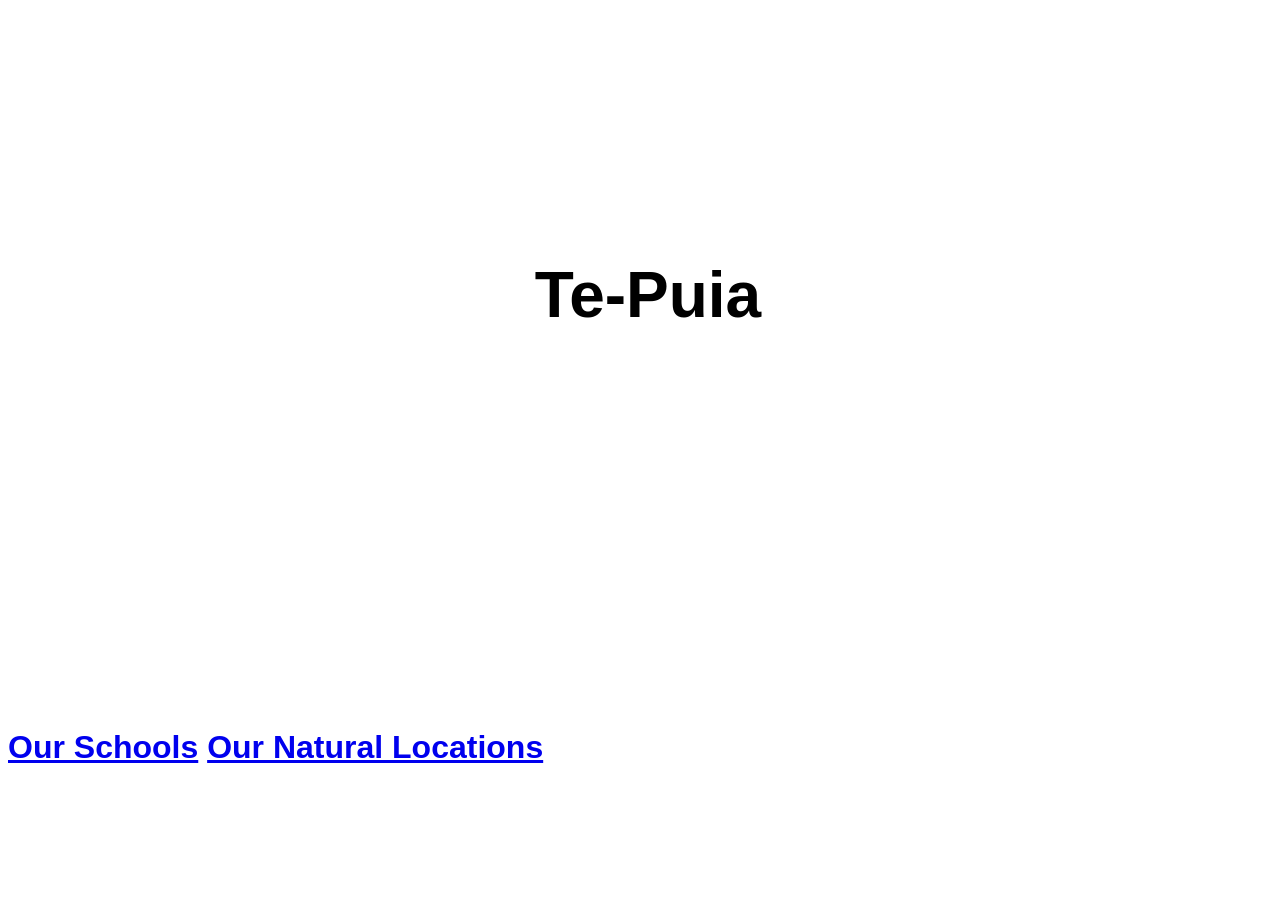
==== index.html @ 891b1590 "hero image + other page links" ====
<!DOCTYPE html>
<html lang="en">
<head>
    <meta charset="UTF-8">
    <meta name="viewport" content="width=device-width, initial-scale=1.0">
    <link rel="stylesheet" href="style.css">
    <title>Te-Puia Homepage</title>
</head>
<body>
    <!-- Hero Image -->
    <section class="hero-image">
        <h1 class="hero-text">
            Te-Puia
        </h1>
    </section>

    <!-- Other Page Links-->
    <h1 class="link-text">
        <a href="schools.html">Our Schools</a>
        <a href="locations.html">Our Natural Locations</a>
    </h1>
 
</body>
</html>
---- style.css ----
* {
    font-family: 'Trebuchet MS', 'Lucida Sans Unicode', 'Lucida Grande', 'Lucida Sans', Arial, sans-serif;
}

.hero-image {
    background-image: url("./Images/20240626_111235.jpg");
    height: 700px;
    background-position: center;
    background-repeat: no-repeat;
    background-size: cover;
}
.hero-text {
    color:rgb(0, 0, 0);
    position: absolute;
    text-align: center;
    top: 205px;
    width: 100%;
    font-size: 4rem;
}
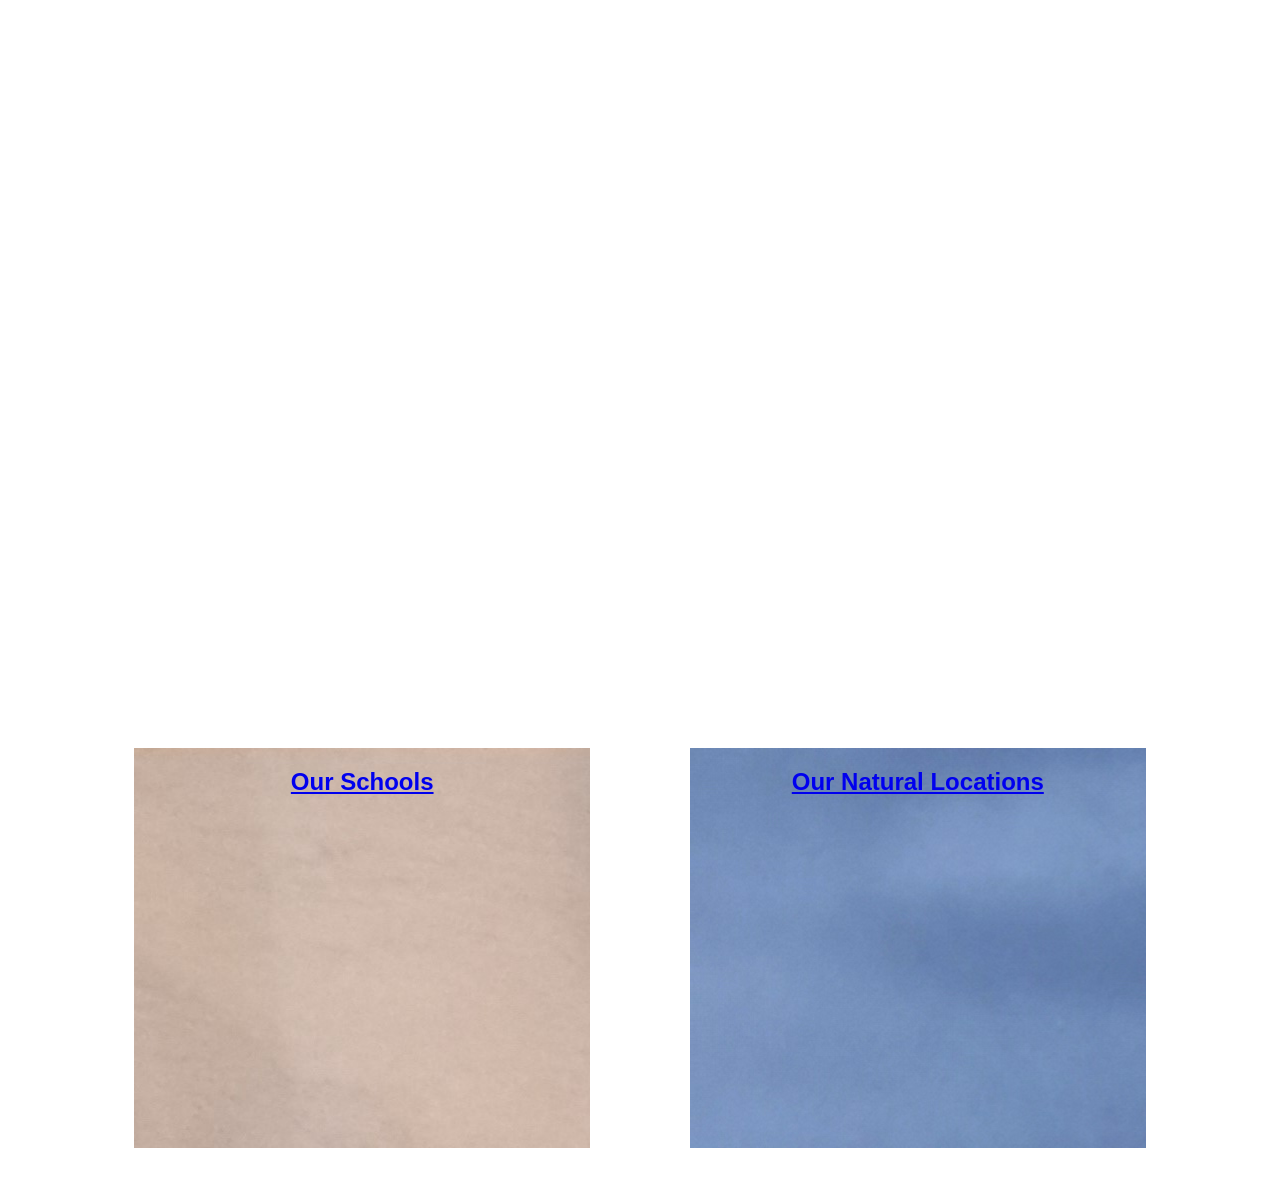
==== commit 0fe275d3: "links+background images [Not complete]" ====
--- a/index.html
+++ b/index.html
@@ -9,16 +9,24 @@
 <body>
     <!-- Hero Image -->
     <section class="hero-image">
-        <h1 class="hero-text">
+        <h1 style="font-family: 'Trebuchet MS';"class="hero-text">
             Te-Puia
         </h1>
     </section>
 
     <!-- Other Page Links-->
-    <h1 class="link-text">
-        <a href="schools.html">Our Schools</a>
-        <a href="locations.html">Our Natural Locations</a>
-    </h1>
- 
+    <section class="link-column">
+        <div class="link-1card">
+            <h1 class="link-1text">
+                <a href="schools.html">Our Schools</a>
+            </h1>
+        </div>
+        <div class="link-2card">
+            <h1 class="link-2text">
+                <a href="locations.html">Our Natural Locations</a>
+            </h1>
+        </div>
+    </section> 
+
 </body>
 </html>
--- a/style.css
+++ b/style.css
@@ -1,5 +1,5 @@
 * {
-    font-family: 'Trebuchet MS', 'Lucida Sans Unicode', 'Lucida Grande', 'Lucida Sans', Arial, sans-serif;
+        font-family: 'Trebuchet MS', 'Lucida Sans Unicode', 'Lucida Grande', 'Lucida Sans', Arial, sans-serif;
 }
 
 .hero-image {
@@ -10,10 +10,34 @@
     background-size: cover;
 }
 .hero-text {
-    color:rgb(0, 0, 0);
+    color: white;
     position: absolute;
     text-align: center;
-    top: 205px;
+    top: 250px;
     width: 100%;
-    font-size: 4rem;
+    font-size: 5rem;
+}
+
+.link-column {
+    display: grid;
+    grid-template-columns: repeat(2, 1fr);
+    gap: 100px;
+    width: 80%;
+    height: 400px;
+    margin: auto;
+    margin-top: 40px;
+    margin-bottom: 50px;
+    text-align: center;
+}
+
+.link-1card {
+    background-image: url("./Images/20240626_102045.jpg");
+    max-width: 100%;
+
+}
+
+.link-2card {
+    background-image: url("./Images/20240626_104441.jpg");
+    max-width: 100%;
+
 }
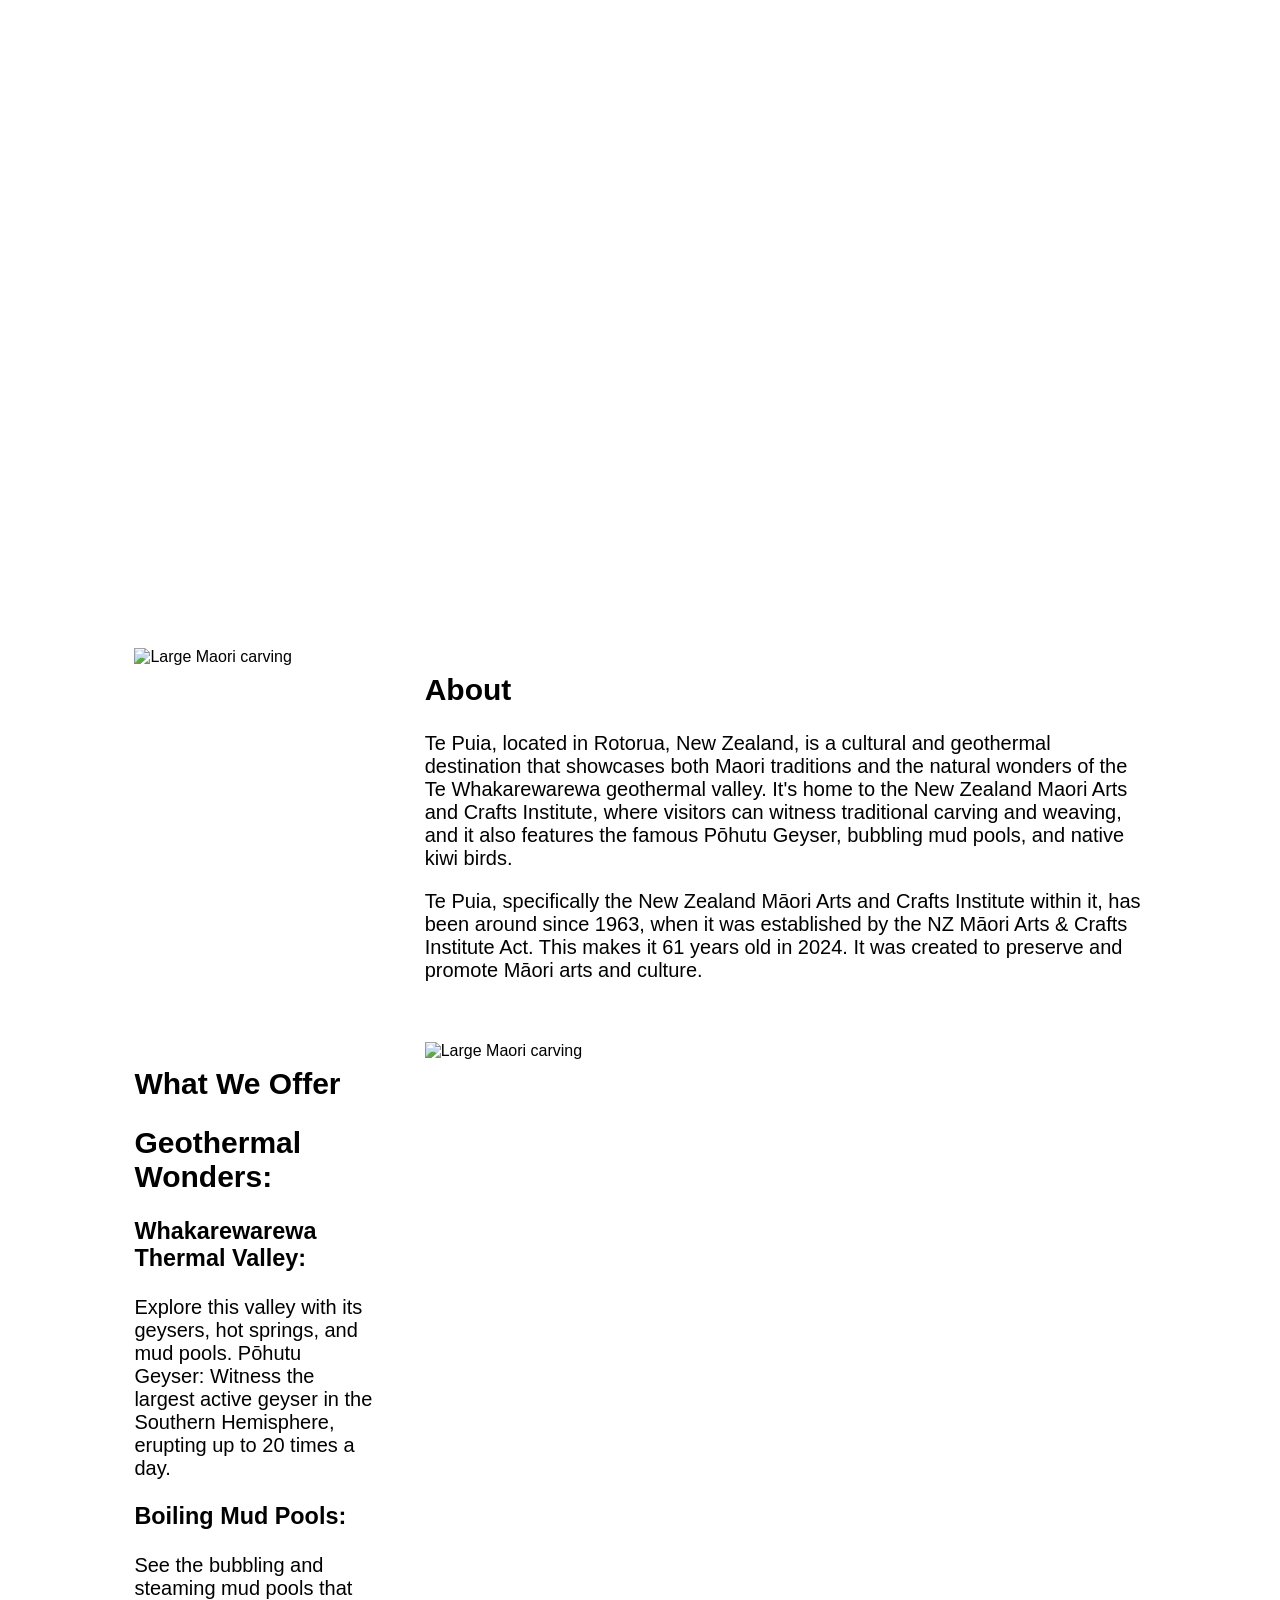
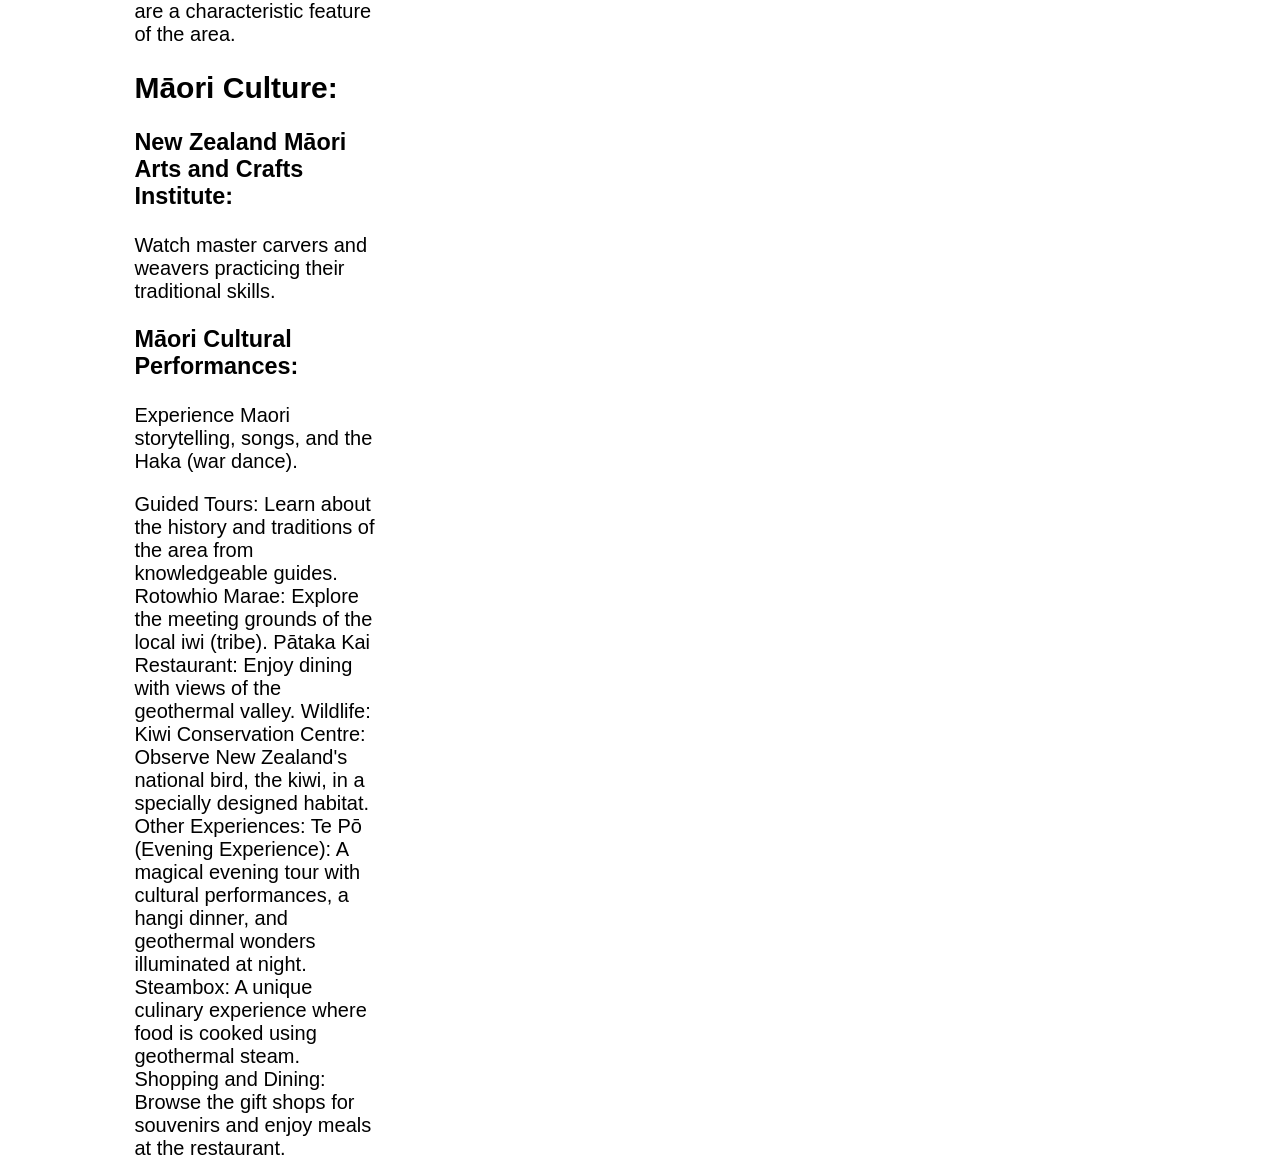
==== commit c1360014: "Finished heroimage + added images" ====
--- a/index.html
+++ b/index.html
@@ -5,28 +5,54 @@
     <meta name="viewport" content="width=device-width, initial-scale=1.0">
     <link rel="stylesheet" href="style.css">
     <title>Te-Puia Homepage</title>
+
+    <style>
+        @import url('https://fonts.googleapis.com/css2?family=Cookie&display=swap');
+    </style>
 </head>
 <body>
     <!-- Hero Image -->
     <section class="hero-image">
-        <h1 style="font-family: 'Trebuchet MS';"class="hero-text">
+        <h1 class="hero-text">
             Te-Puia
         </h1>
+        <p class="hero-subtext">
+            A place that changes you.
+        </p>
     </section>
-
-    <!-- Other Page Links-->
-    <section class="link-column">
-        <div class="link-1card">
-            <h1 class="link-1text">
-                <a href="schools.html">Our Schools</a>
-            </h1>
+    <!-- Two-column layout start -->
+    <section class="two-column">
+        <div class="two-column-image">
+            <img src="./images/20240626_100206.jpg" width="400px" height="400px" alt="Large Maori carving">
         </div>
-        <div class="link-2card">
-            <h1 class="link-2text">
-                <a href="locations.html">Our Natural Locations</a>
-            </h1>
-        </div>
-    </section> 
-
+        <div class="info">
+            <h1>About</h1>
+            <p>Te Puia, located in Rotorua, New Zealand, is a cultural and geothermal destination that showcases both Maori traditions and the natural wonders of the Te Whakarewarewa geothermal valley. It's home to the New Zealand Maori Arts and Crafts Institute, where visitors can witness traditional carving and weaving, and it also features the famous Pōhutu Geyser, bubbling mud pools, and native kiwi birds.</p>
+            <p>Te Puia, specifically the New Zealand Māori Arts and Crafts Institute within it, has been around since 1963, when it was established by the NZ Māori Arts & Crafts Institute Act. This makes it 61 years old in 2024. It was created to preserve and promote Māori arts and culture.</p>
+            </div>
+        </section>
+        <!-- Two-column layout end -->
+        <!-- Two-column layout start -->
+        <section class="two-column">
+            <div class="info">
+                <h1>What We Offer</h1>
+                <h2>Geothermal Wonders:</h2>
+                <h3>Whakarewarewa Thermal Valley:</h3>  
+                <p>Explore this valley with its geysers, hot springs, and mud pools. Pōhutu Geyser: Witness the largest active geyser in the Southern Hemisphere, erupting up to 20 times a day.</p>
+                <h3>Boiling Mud Pools:</h3>
+                <p>See the bubbling and steaming mud pools that are a characteristic feature of the area.</p>
+                <h2>Māori Culture:</h2>
+                <h3>New Zealand Māori Arts and Crafts Institute:</h3>
+                <p>Watch master carvers and weavers practicing their traditional skills.</p>
+                <h3>Māori Cultural Performances:</h3>
+                <p>Experience Maori storytelling, songs, and the Haka (war dance). </p>
+                
+                      Guided Tours: Learn about the history and traditions of the area from knowledgeable guides. Rotowhio Marae: Explore the meeting grounds of the local iwi (tribe). Pātaka Kai Restaurant: Enjoy dining with views of the geothermal valley. Wildlife: Kiwi Conservation Centre: Observe New Zealand's national bird, the kiwi, in a specially designed habitat. Other Experiences: Te Pō (Evening Experience): A magical evening tour with cultural performances, a hangi dinner, and geothermal wonders illuminated at night. Steambox: A unique culinary experience where food is cooked using geothermal steam. Shopping and Dining: Browse the gift shops for souvenirs and enjoy meals at the restaurant.
+            </div>  
+                <div class="two-column-image">
+                    <img src="./images/20240626_100206.jpg" width="400px" height="400px" alt="Large Maori carving">
+                </div>
+            </section>
+            <!-- Two-column layout end -->
 </body>
 </html>
--- a/style.css
+++ b/style.css
@@ -1,43 +1,53 @@
 * {
+        font-family: 'cookie';
         font-family: 'Trebuchet MS', 'Lucida Sans Unicode', 'Lucida Grande', 'Lucida Sans', Arial, sans-serif;
 }
+.cookie-regular {
+    font-family: "Cookie", cursive;
+    font-weight: 400;
+    font-style: normal;
+}
+  
 
 .hero-image {
-    background-image: url("./Images/20240626_111235.jpg");
-    height: 700px;
+    background-image: url("./Images/20240626_111923.jpg");
+    height: 600px;
     background-position: center;
     background-repeat: no-repeat;
     background-size: cover;
+    width: 100%;
+    padding: 10px, 10px, 10px, 10px;
 }
 .hero-text {
-    color: white;
+    color: rgb(255, 255, 255);
     position: absolute;
     text-align: center;
-    top: 250px;
+    top: 220px;
     width: 100%;
-    font-size: 5rem;
+    font-size: 6rem;
+    font-family: "Cookie", cursive;
+}
+.hero-subtext {
+    color: rgb(255, 255, 255);
+    position: absolute;
+    text-align: center;
+    top: 350px;
+    width: 100%;
+    font-size: 3rem;
+    font-family: "Cookie", cursive;
+    text-decoration: overline;
 }
 
-.link-column {
+.two-column {
     display: grid;
-    grid-template-columns: repeat(2, 1fr);
-    gap: 100px;
+    grid-template-columns: 1fr 3fr;
+    gap: 50px;
     width: 80%;
-    height: 400px;
     margin: auto;
     margin-top: 40px;
-    margin-bottom: 50px;
-    text-align: center;
 }
 
-.link-1card {
-    background-image: url("./Images/20240626_102045.jpg");
-    max-width: 100%;
-
-}
-
-.link-2card {
-    background-image: url("./Images/20240626_104441.jpg");
-    max-width: 100%;
-
+.info {
+    font-size: 1.25em;
+    font-family: 'Franklin Gothic Medium', 'Arial Narrow', Arial, sans-serif;
 }
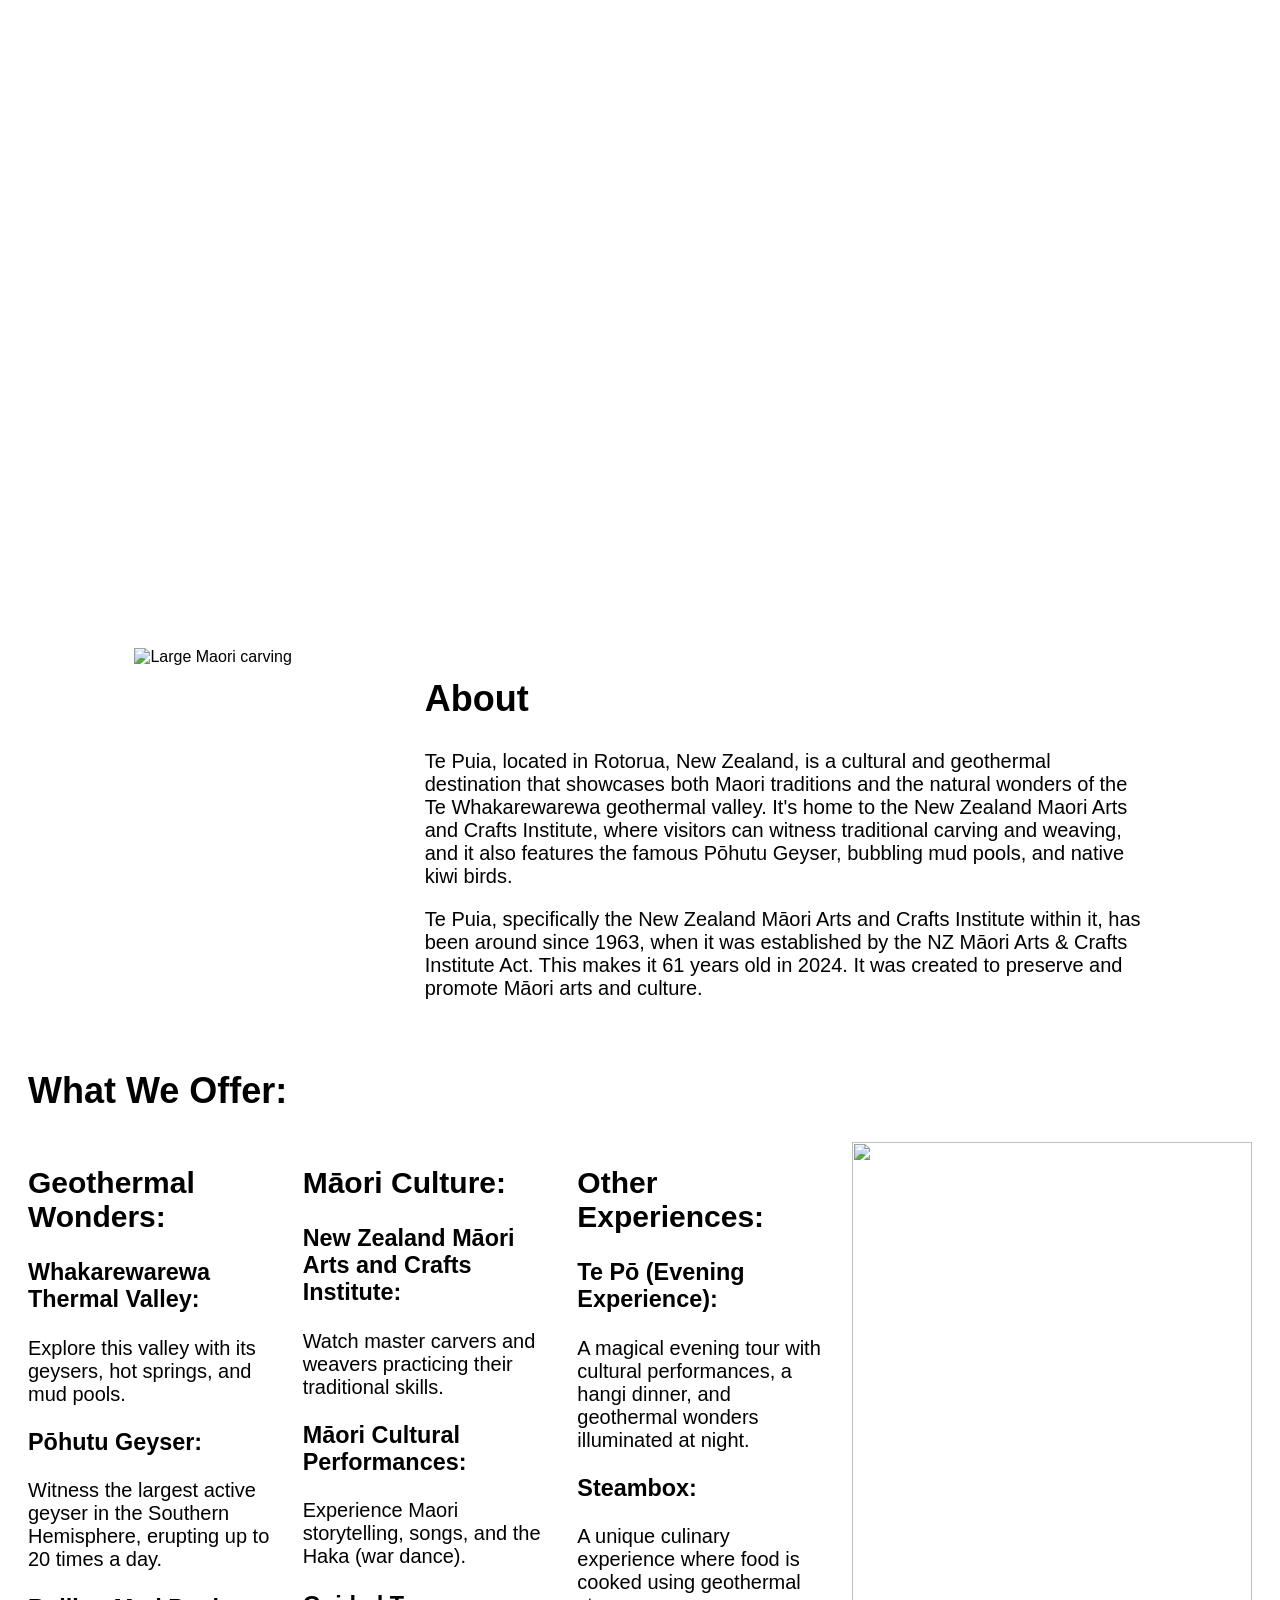
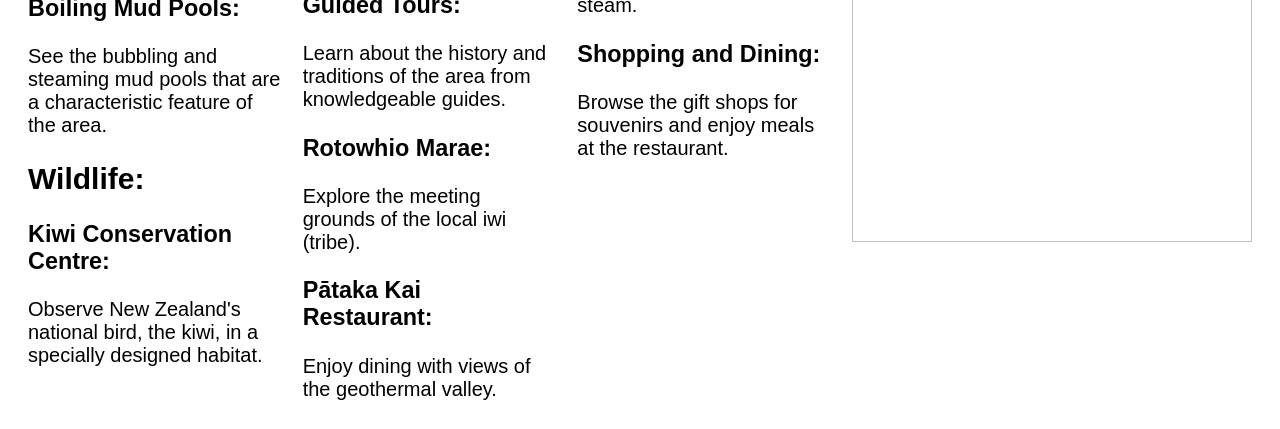
==== commit a454a75a: "Added the Offering Section to Home Page" ====
--- a/index.html
+++ b/index.html
@@ -25,34 +25,61 @@
         <div class="two-column-image">
             <img src="./images/20240626_100206.jpg" width="400px" height="400px" alt="Large Maori carving">
         </div>
-        <div class="info">
-            <h1>About</h1>
+        <div class="about-info">
+            <div class="about-heading">
+                <h1>About</h1>
+            </div>
             <p>Te Puia, located in Rotorua, New Zealand, is a cultural and geothermal destination that showcases both Maori traditions and the natural wonders of the Te Whakarewarewa geothermal valley. It's home to the New Zealand Maori Arts and Crafts Institute, where visitors can witness traditional carving and weaving, and it also features the famous Pōhutu Geyser, bubbling mud pools, and native kiwi birds.</p>
             <p>Te Puia, specifically the New Zealand Māori Arts and Crafts Institute within it, has been around since 1963, when it was established by the NZ Māori Arts & Crafts Institute Act. This makes it 61 years old in 2024. It was created to preserve and promote Māori arts and culture.</p>
             </div>
         </section>
         <!-- Two-column layout end -->
-        <!-- Two-column layout start -->
-        <section class="two-column">
-            <div class="info">
-                <h1>What We Offer</h1>
-                <h2>Geothermal Wonders:</h2>
-                <h3>Whakarewarewa Thermal Valley:</h3>  
-                <p>Explore this valley with its geysers, hot springs, and mud pools. Pōhutu Geyser: Witness the largest active geyser in the Southern Hemisphere, erupting up to 20 times a day.</p>
-                <h3>Boiling Mud Pools:</h3>
-                <p>See the bubbling and steaming mud pools that are a characteristic feature of the area.</p>
-                <h2>Māori Culture:</h2>
-                <h3>New Zealand Māori Arts and Crafts Institute:</h3>
-                <p>Watch master carvers and weavers practicing their traditional skills.</p>
-                <h3>Māori Cultural Performances:</h3>
-                <p>Experience Maori storytelling, songs, and the Haka (war dance). </p>
-                
-                      Guided Tours: Learn about the history and traditions of the area from knowledgeable guides. Rotowhio Marae: Explore the meeting grounds of the local iwi (tribe). Pātaka Kai Restaurant: Enjoy dining with views of the geothermal valley. Wildlife: Kiwi Conservation Centre: Observe New Zealand's national bird, the kiwi, in a specially designed habitat. Other Experiences: Te Pō (Evening Experience): A magical evening tour with cultural performances, a hangi dinner, and geothermal wonders illuminated at night. Steambox: A unique culinary experience where food is cooked using geothermal steam. Shopping and Dining: Browse the gift shops for souvenirs and enjoy meals at the restaurant.
+        <!--Offering info Column-->
+        <section class="offering">
+            <div class="offer-heading">
+                      <h1>What We Offer:</h1>
+                </div>
+                <div class="offer-info">
+                    <div>
+                        <h2>Geothermal Wonders:</h2>
+                        <h3>Whakarewarewa Thermal Valley:</h3>  
+                        <p>Explore this valley with its geysers, hot springs, and mud pools. 
+                        <h3>Pōhutu Geyser:</h3>
+                        <p>Witness the largest active geyser in the Southern Hemisphere, erupting up to 20 times a day.</p>
+                        <h3>Boiling Mud Pools:</h3>
+                        <p>See the bubbling and steaming mud pools that are a characteristic feature of the area.</p>
+                        <h2>Wildlife:</h2>
+                        <h3>Kiwi Conservation Centre:</h3>
+                        <p>Observe New Zealand's national bird, the kiwi, in a specially designed habitat.</p>
+                    </div>
+                    <div>
+                        <h2>Māori Culture:</h2>
+                        <h3>New Zealand Māori Arts and Crafts Institute:</h3>
+                        <p>Watch master carvers and weavers practicing their traditional skills.</p>
+                        <h3>Māori Cultural Performances:</h3>
+                        <p>Experience Maori storytelling, songs, and the Haka (war dance). </p>
+                        <h3>Guided Tours:</h3>
+                        <p>Learn about the history and traditions of the area from knowledgeable guides. 
+                        <h3>Rotowhio Marae:</h3>
+                        <p>Explore the meeting grounds of the local iwi (tribe).</p> 
+                        <h3>Pātaka Kai Restaurant:</h3>
+                        <p>Enjoy dining with views of the geothermal valley.</p>
+                    </div>
+                    <div>
+                        <h2>Other Experiences:</h2>
+                        <h3>Te Pō (Evening Experience):</h3>
+                        <p>A magical evening tour with cultural performances, a hangi dinner, and geothermal wonders illuminated at night.</p>
+                        <h3>Steambox:</h3>
+                        <p>A unique culinary experience where food is cooked using geothermal steam.</p>
+                        <h3>Shopping and Dining:</h3>
+                        <p>Browse the gift shops for souvenirs and enjoy meals at the restaurant.</p>
+                    </div>
+                    <div class="offer-image">
+                        <img src="./images/20240626_101319.jpg" width="400px" height="700px" alt="">
+                    </div>
+                </div>                     
             </div>  
-                <div class="two-column-image">
-                    <img src="./images/20240626_100206.jpg" width="400px" height="400px" alt="Large Maori carving">
-                </div>
             </section>
-            <!-- Two-column layout end -->
+            <!-- Offering info collumn end -->
 </body>
 </html>
--- a/style.css
+++ b/style.css
@@ -24,7 +24,7 @@
     text-align: center;
     top: 220px;
     width: 100%;
-    font-size: 6rem;
+    font-size: 7rem;
     font-family: "Cookie", cursive;
 }
 .hero-subtext {
@@ -33,7 +33,7 @@
     text-align: center;
     top: 350px;
     width: 100%;
-    font-size: 3rem;
+    font-size: 4rem;
     font-family: "Cookie", cursive;
     text-decoration: overline;
 }
@@ -47,7 +47,27 @@
     margin-top: 40px;
 }
 
-.info {
+.about-heading {
+    font-size: 1.5rem;
+}
+.about-info {
     font-size: 1.25em;
     font-family: 'Franklin Gothic Medium', 'Arial Narrow', Arial, sans-serif;
-}+}
+
+.offering {
+    padding-left: 20px;
+    padding-right: 20px;
+}
+.offer-heading {
+    padding-top: 20px;
+    font-size: 1.5rem;
+}
+.offer-info {
+    display: grid;
+    grid-template-columns: repeat(4, 1fr);
+    grid-template-rows: 1fr;
+    grid-column-gap: 20px;
+    grid-row-gap: 0px;
+    font-size: 1.25rem;
+}
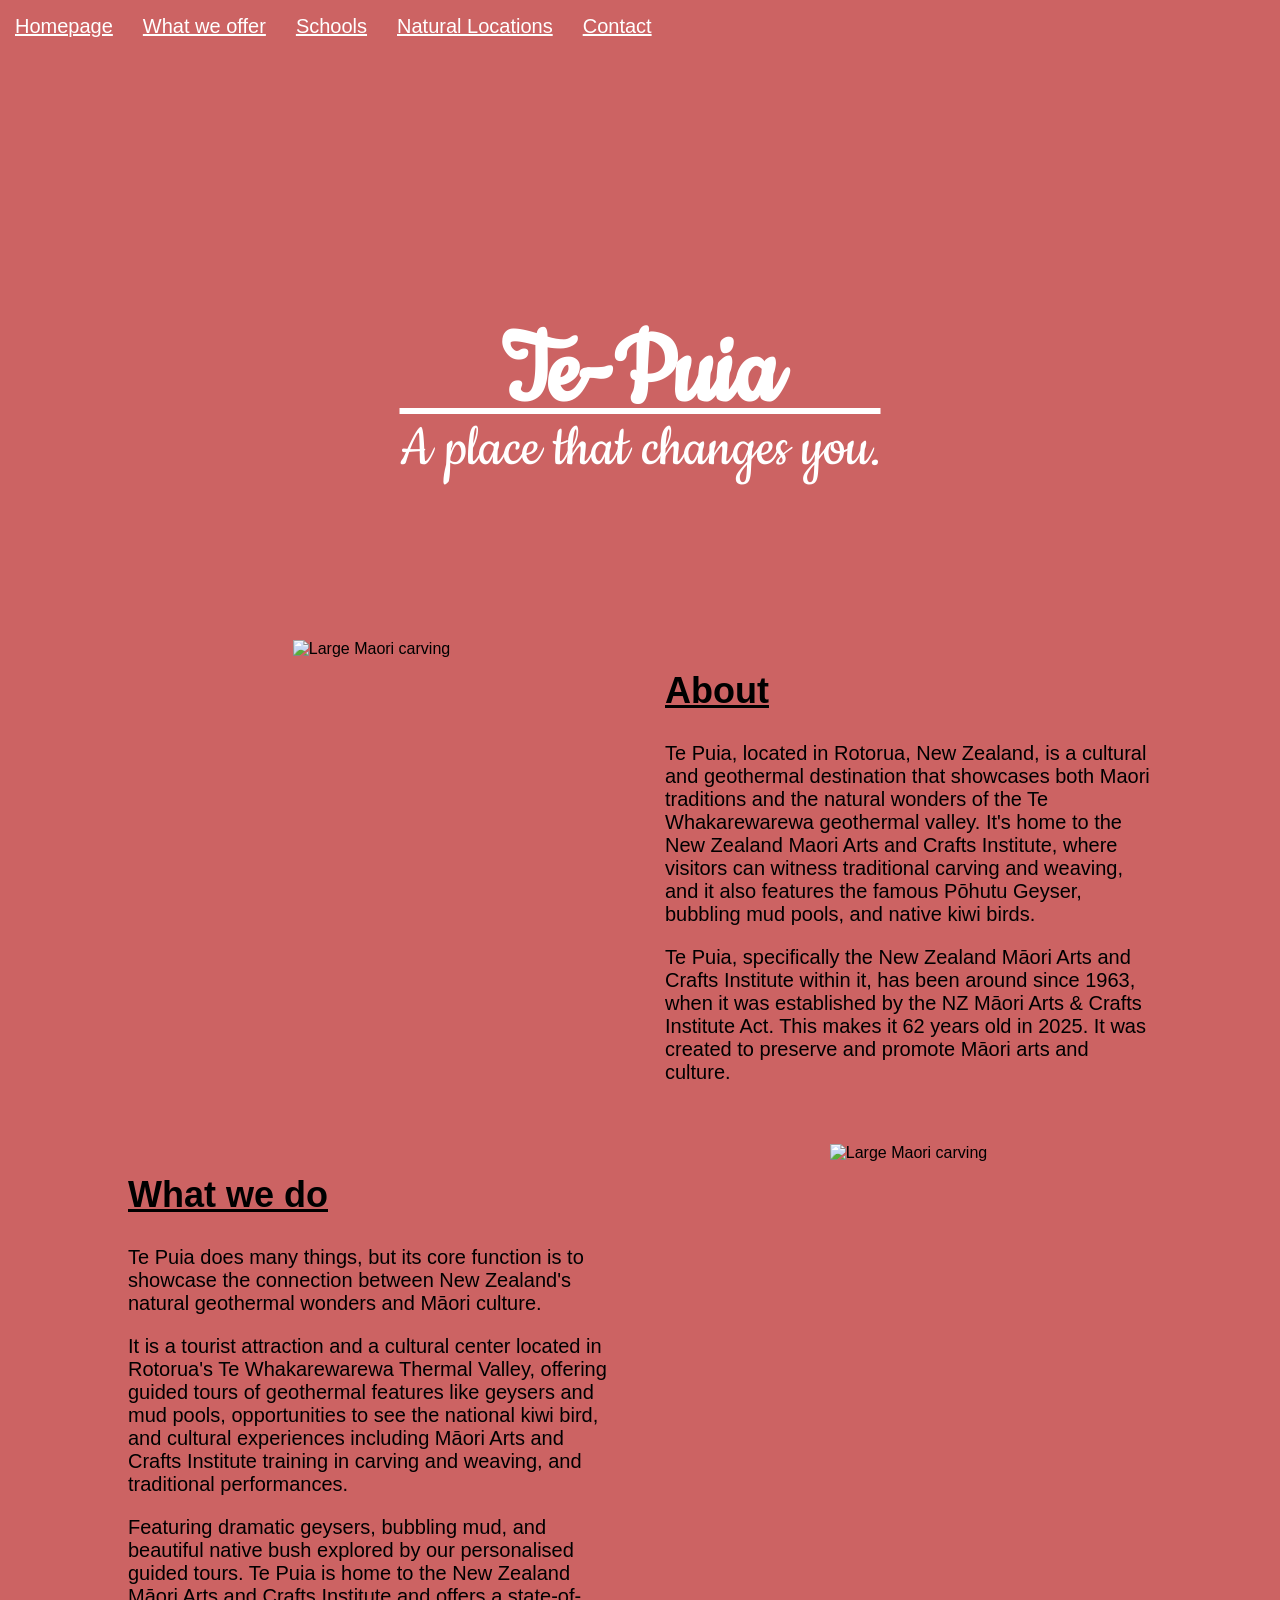
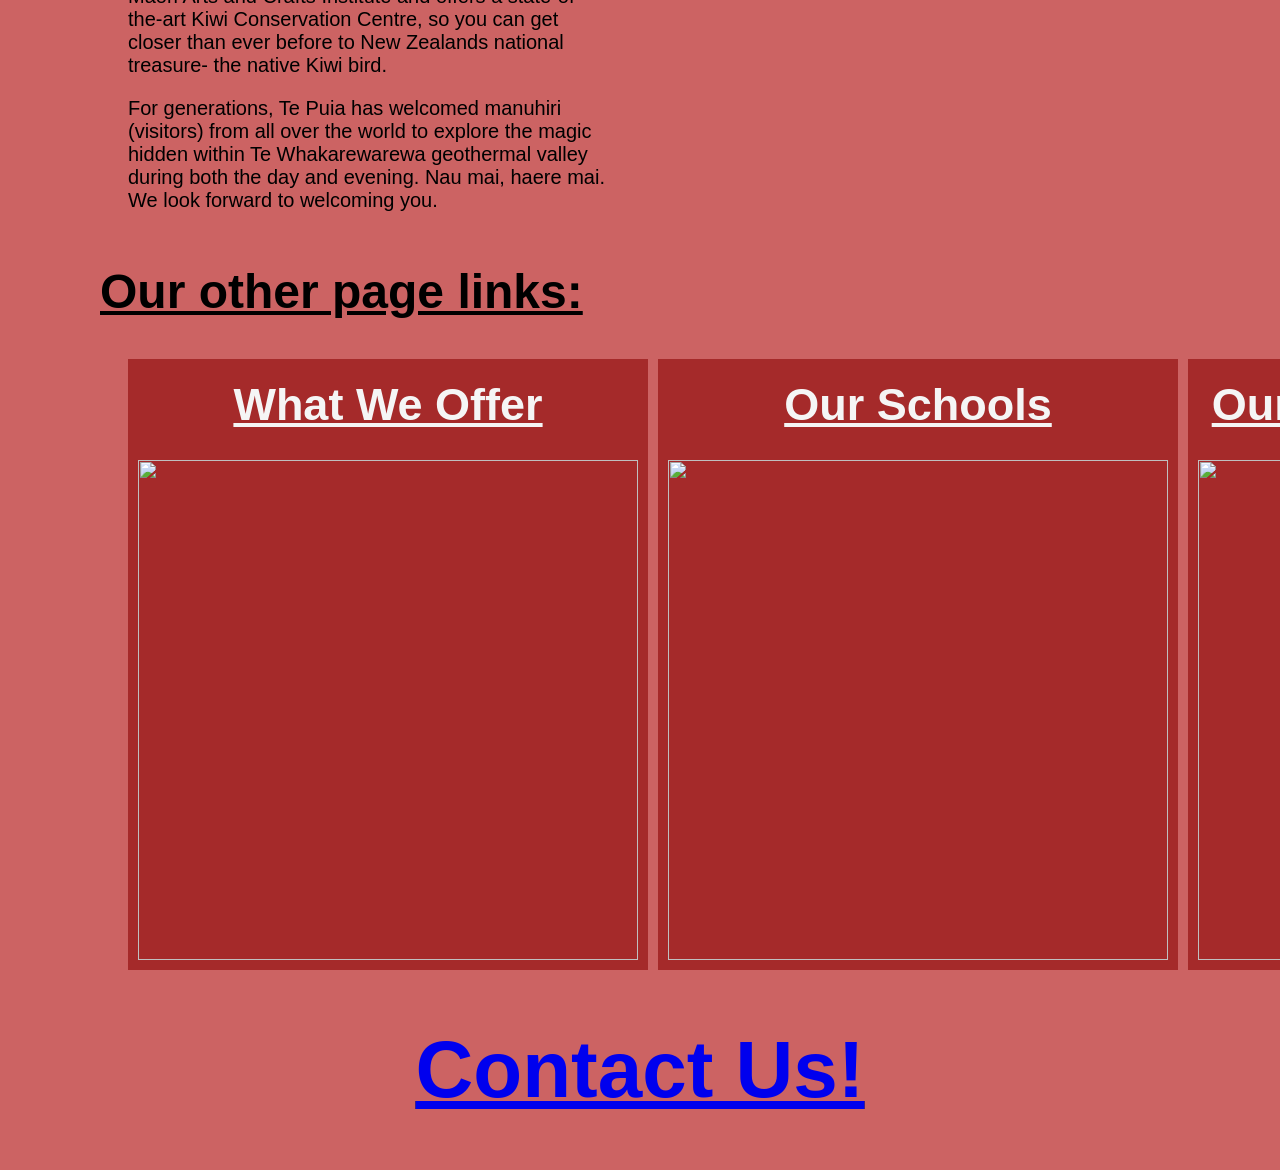
==== commit b89d7c9b: "Backup save [17/09/25]" ====
--- a/index.html
+++ b/index.html
@@ -3,7 +3,7 @@
 <head>
     <meta charset="UTF-8">
     <meta name="viewport" content="width=device-width, initial-scale=1.0">
-    <link rel="stylesheet" href="style.css">
+    <link rel="stylesheet" href="indexstyle.css">
     <title>Te-Puia Homepage</title>
 
     <style>
@@ -11,6 +11,16 @@
     </style>
 </head>
 <body>
+    <!-- Top NavBar-->
+    <nav class="navbar">
+        <ul>
+            <li><a href="index.html">Homepage</a></li>
+            <li><a href="offer.html">What we offer</a></li>
+            <li><a href="schools.html">Schools</a></li>
+            <li><a href="locations.html">Natural Locations</a></li>
+            <li><a href="contact.html">Contact</a></li>
+        </ul>
+    </nav>
     <!-- Hero Image -->
     <section class="hero-image">
         <h1 class="hero-text">
@@ -29,57 +39,64 @@
             <div class="about-heading">
                 <h1>About</h1>
             </div>
-            <p>Te Puia, located in Rotorua, New Zealand, is a cultural and geothermal destination that showcases both Maori traditions and the natural wonders of the Te Whakarewarewa geothermal valley. It's home to the New Zealand Maori Arts and Crafts Institute, where visitors can witness traditional carving and weaving, and it also features the famous Pōhutu Geyser, bubbling mud pools, and native kiwi birds.</p>
-            <p>Te Puia, specifically the New Zealand Māori Arts and Crafts Institute within it, has been around since 1963, when it was established by the NZ Māori Arts & Crafts Institute Act. This makes it 61 years old in 2024. It was created to preserve and promote Māori arts and culture.</p>
+            <div>
+                <p>Te Puia, located in Rotorua, New Zealand, is a cultural and geothermal destination that showcases both Maori traditions and the natural wonders of the Te Whakarewarewa geothermal valley. It's home to the New Zealand Maori Arts and Crafts Institute, where visitors can witness traditional carving and weaving, and it also features the famous Pōhutu Geyser, bubbling mud pools, and native kiwi birds.</p>
+                <p>Te Puia, specifically the New Zealand Māori Arts and Crafts Institute within it, has been around since 1963, when it was established by the NZ Māori Arts & Crafts Institute Act. This makes it 62 years old in 2025. It was created to preserve and promote Māori arts and culture.</p>
+        </div>
+    </section>
+    <!-- Two-column layout end -->
+    <!-- Two-column layout start -->
+    <section class="two-column">
+        <div class="about-info">
+            <div class="about-heading">
+                <h1>What we do</h1>
             </div>
-        </section>
-        <!-- Two-column layout end -->
-        <!--Offering info Column-->
-        <section class="offering">
-            <div class="offer-heading">
-                      <h1>What We Offer:</h1>
-                </div>
-                <div class="offer-info">
-                    <div>
-                        <h2>Geothermal Wonders:</h2>
-                        <h3>Whakarewarewa Thermal Valley:</h3>  
-                        <p>Explore this valley with its geysers, hot springs, and mud pools. 
-                        <h3>Pōhutu Geyser:</h3>
-                        <p>Witness the largest active geyser in the Southern Hemisphere, erupting up to 20 times a day.</p>
-                        <h3>Boiling Mud Pools:</h3>
-                        <p>See the bubbling and steaming mud pools that are a characteristic feature of the area.</p>
-                        <h2>Wildlife:</h2>
-                        <h3>Kiwi Conservation Centre:</h3>
-                        <p>Observe New Zealand's national bird, the kiwi, in a specially designed habitat.</p>
-                    </div>
-                    <div>
-                        <h2>Māori Culture:</h2>
-                        <h3>New Zealand Māori Arts and Crafts Institute:</h3>
-                        <p>Watch master carvers and weavers practicing their traditional skills.</p>
-                        <h3>Māori Cultural Performances:</h3>
-                        <p>Experience Maori storytelling, songs, and the Haka (war dance). </p>
-                        <h3>Guided Tours:</h3>
-                        <p>Learn about the history and traditions of the area from knowledgeable guides. 
-                        <h3>Rotowhio Marae:</h3>
-                        <p>Explore the meeting grounds of the local iwi (tribe).</p> 
-                        <h3>Pātaka Kai Restaurant:</h3>
-                        <p>Enjoy dining with views of the geothermal valley.</p>
-                    </div>
-                    <div>
-                        <h2>Other Experiences:</h2>
-                        <h3>Te Pō (Evening Experience):</h3>
-                        <p>A magical evening tour with cultural performances, a hangi dinner, and geothermal wonders illuminated at night.</p>
-                        <h3>Steambox:</h3>
-                        <p>A unique culinary experience where food is cooked using geothermal steam.</p>
-                        <h3>Shopping and Dining:</h3>
-                        <p>Browse the gift shops for souvenirs and enjoy meals at the restaurant.</p>
-                    </div>
-                    <div class="offer-image">
-                        <img src="./images/20240626_101319.jpg" width="400px" height="700px" alt="">
-                    </div>
-                </div>                     
-            </div>  
-            </section>
-            <!-- Offering info collumn end -->
+            <div>
+                <p>Te Puia does many things, but its core function is to showcase the connection between New Zealand's natural geothermal wonders and Māori culture.</p>
+                <p>It is a tourist attraction and a cultural center located in Rotorua's Te Whakarewarewa Thermal Valley, offering guided tours of geothermal features like geysers and mud pools, opportunities to see the national kiwi bird, and cultural experiences including Māori Arts and Crafts Institute training in carving and weaving, and traditional performances.</p> 
+                <p>Featuring dramatic geysers, bubbling mud, and beautiful native bush explored by our personalised guided tours. Te Puia is home to the New Zealand Māori Arts and Crafts Institute and offers a state-of-the-art Kiwi Conservation Centre, so you can get closer than ever before to New Zealands national treasure- the native Kiwi bird.</p>
+                <p>For generations, Te Puia has welcomed manuhiri (visitors) from all over the world to explore the magic hidden within Te Whakarewarewa geothermal valley during both the day and evening. Nau mai, haere mai. We look forward to welcoming you.</p>
+            </div>
+        </div>
+        <div class="two-column-image">
+            <img src="./images/20240626_104441.jpg" width="80%" height="80%" alt="Large Maori carving">
+        </div>
+    </section>
+    <!-- Two-column layout end -->
+    <!-- Other page links -->
+    <div class="offer-head">
+        <h1>
+            Our other page links:
+        </h1>
+    </div>
+    <section class="three-column">
+        <div class="card1">
+            <h2 class="card-text">
+                <a href="offer.html">What We Offer</a>
+            </h2>
+            <a href="offer.html"><img src="./images/20240626_104344.jpg" height="500" width="500"></a>
+            
+        </div>
+        <div class="card2">
+            <h2 class="card-text">
+                <a href="schools.html">Our Schools</a>
+            </h2>
+            <a href="schools.html"><img src="./images/20240626_101300.jpg" height="500" width="500"></a>
+            
+        </div>
+        <div class="card3">
+            <h2 class="card-text">
+                <a href="locations.html">Our Natural Locations</a>
+            </h2>
+            <a href="locations.html"><img src="./images/20240626_110417.jpg" height="500" width="500"></a>
+        </div>
+    </section>
+    <!-- End of page links -->
+    <!-- Contact Section -->
+    <div class="contact-heading">
+        <h1>
+            <a href="contact.html">Contact Us!</a>
+        </h1>
+    </div>
 </body>
 </html>
--- a/indexstyle.css
+++ b/indexstyle.css
@@ -0,0 +1,149 @@
+* {
+        font-family: 'cookie';
+        font-family: 'Trebuchet MS', 'Lucida Sans Unicode', 'Lucida Grande', 'Lucida Sans', Arial, sans-serif;
+}
+.cookie-regular {
+    font-family: "Cookie", cursive;
+    font-weight: 400;
+    font-style: normal;
+}
+body {
+    padding: 0;
+    margin: 0;
+    background-color: rgb(204, 99, 99);
+}
+
+.navbar ul {
+    list-style-type: none;
+    background-color: red;
+    padding: 0px;
+    margin: 0px;
+}
+.navbar a {
+    color: white;
+    font-size: 1.25rem;
+    text-decoration: underline;
+    padding: 15px;
+    display: block;
+    text-align: center;
+}
+.navbar a:hover {
+    background-color: brown;
+}
+.navbar li {
+    float: left;
+}
+
+.hero-image {
+    background-image: url("./Images/20240626_111923.jpg");
+    height: 600px;
+    background-position: center;
+    background-repeat: no-repeat;
+    background-size: cover;
+    width: 100%;
+}
+.hero-text {
+    color: rgb(255, 255, 255);
+    position: absolute;
+    text-align: center;
+    top: 220px;
+    width: 100%;
+    font-size: 7rem;
+    font-family: "Cookie", cursive;
+    background-color: transparent;
+}
+.hero-subtext {
+    color: rgb(255, 255, 255);
+    position: absolute;
+    text-align: center;
+    top: 350px;
+    width: 100%;
+    font-size: 4rem;
+    font-family: "Cookie", cursive;
+    text-decoration: overline;
+    background-color: transparent;
+}
+
+.two-column {
+    display: grid;
+    grid-template-columns: repeat(2, 1fr);
+    grid-template-rows: 1fr;
+    grid-column-gap: 20px;
+    grid-row-gap: 0px;
+    gap: 50px;
+    width: 80%;
+    margin: auto;
+    margin-top: 40px;
+    background-color: rgb(204, 99, 99);
+}
+.two-column-image {
+    text-align: center;
+}
+
+.about-heading {
+    font-size: 1.5rem;
+    text-decoration: underline;
+}
+.about-info {
+    font-size: 1.25em;
+    font-family: 'Franklin Gothic Medium', 'Arial Narrow', Arial, sans-serif;
+    background-color: rgb(204, 99, 99);
+}
+
+.three-column {
+    display: grid;
+    grid-template-columns: repeat(3, 1fr);
+    grid-template-rows: 1fr;
+    grid-column-gap: 20px;
+    grid-row-gap: 0px;
+    gap: 10px;
+    width: 80%;
+    margin: auto;
+    margin-top: 40px;
+    margin-bottom: 40px;
+    background-color: rgb(204, 99, 99);
+}
+.three-column img {
+    margin: 10px;
+}
+.offer-head {
+    margin-left: 100px;
+    font-size: 1.5rem;
+    text-decoration: underline;
+}
+.card-text a {
+    font-size: 45px;
+    color: whitesmoke; 
+    text-decoration: underline;
+}
+.card-text {
+    text-align: center;
+}
+.card1 {
+    background-color: brown;
+}
+.card1:hover {
+    background-color: rgb(206, 52, 52);
+    font-size: larger;
+}
+.card2 {
+    background-color: brown;
+}
+.card2:hover {
+    background-color: rgb(206, 52, 52);
+    font-size: larger;
+}
+.card3 {
+    background-color: brown;
+}
+.card3:hover {
+    background-color: rgb(206, 52, 52);
+    font-size: larger;
+}
+
+.contact-heading {
+    border-top: 50px;
+    font-size: 40px;
+    text-align: center;
+    text-decoration: underline;
+}
